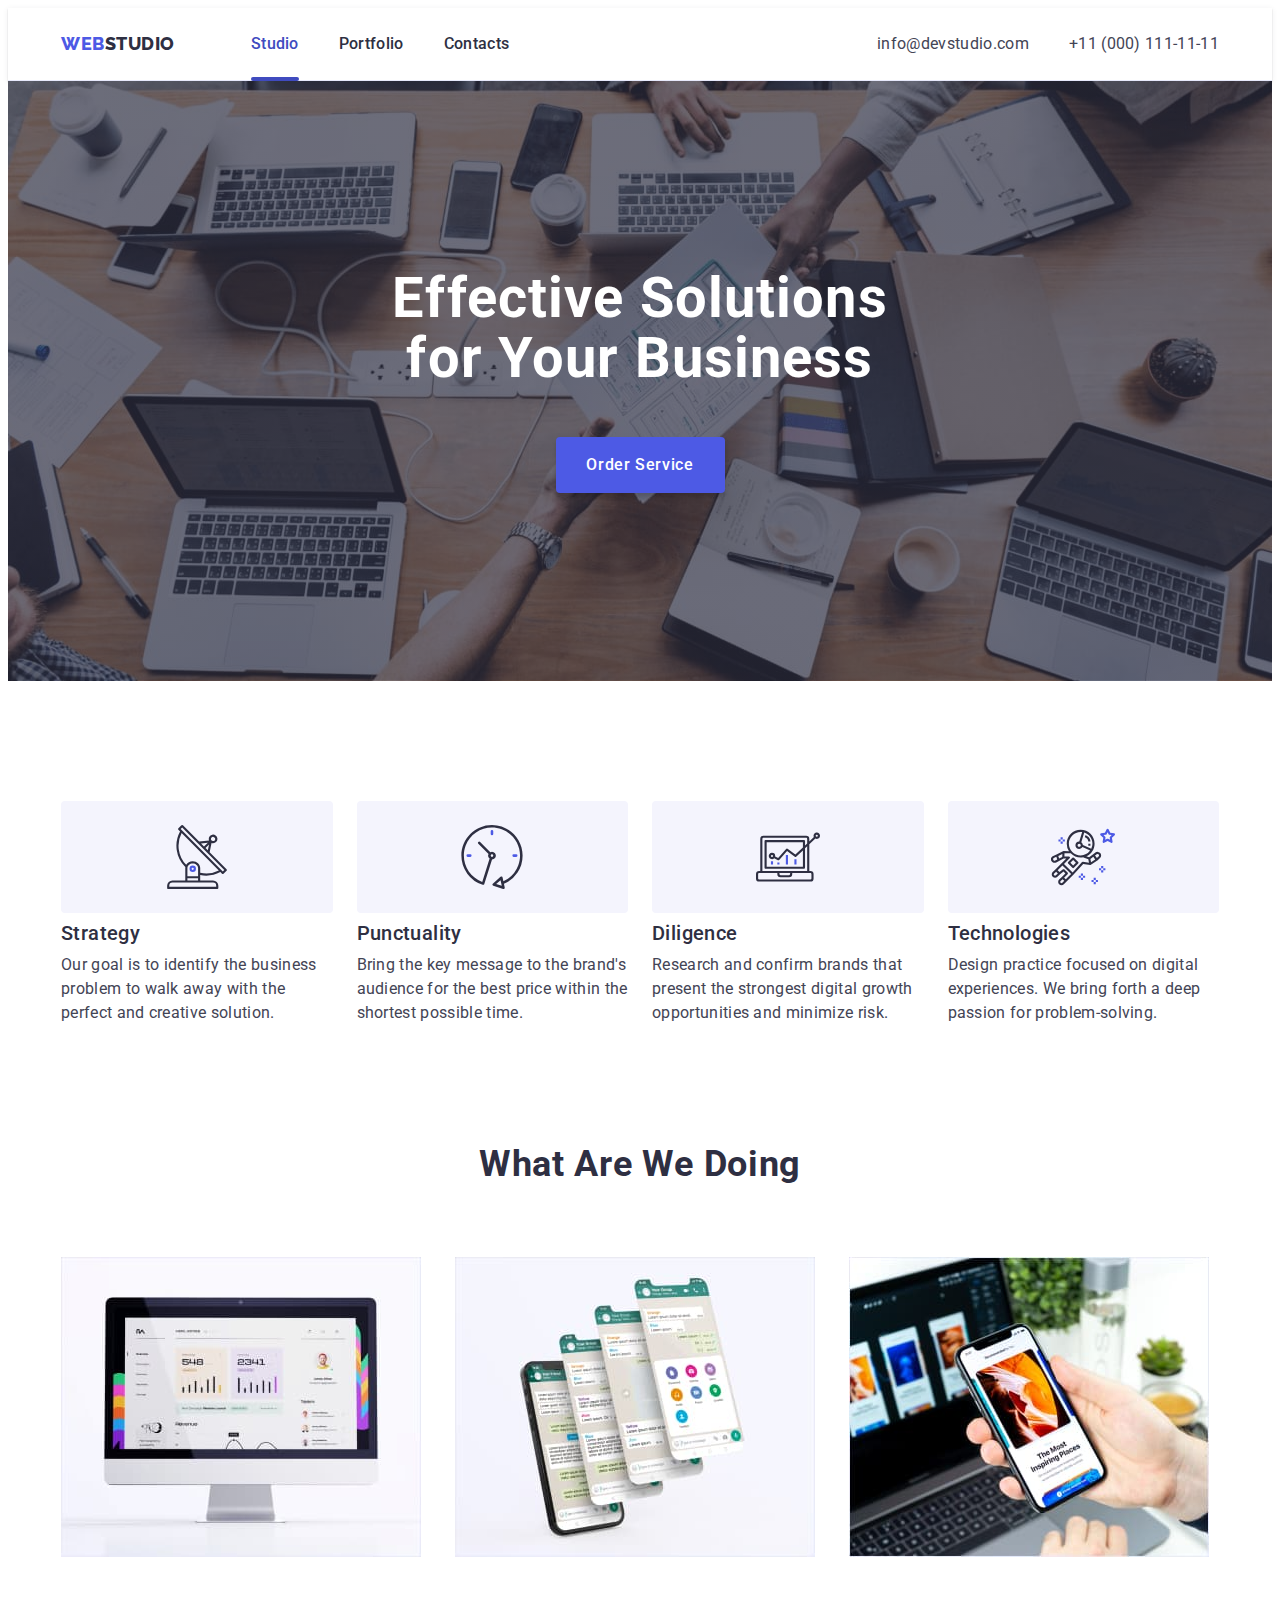
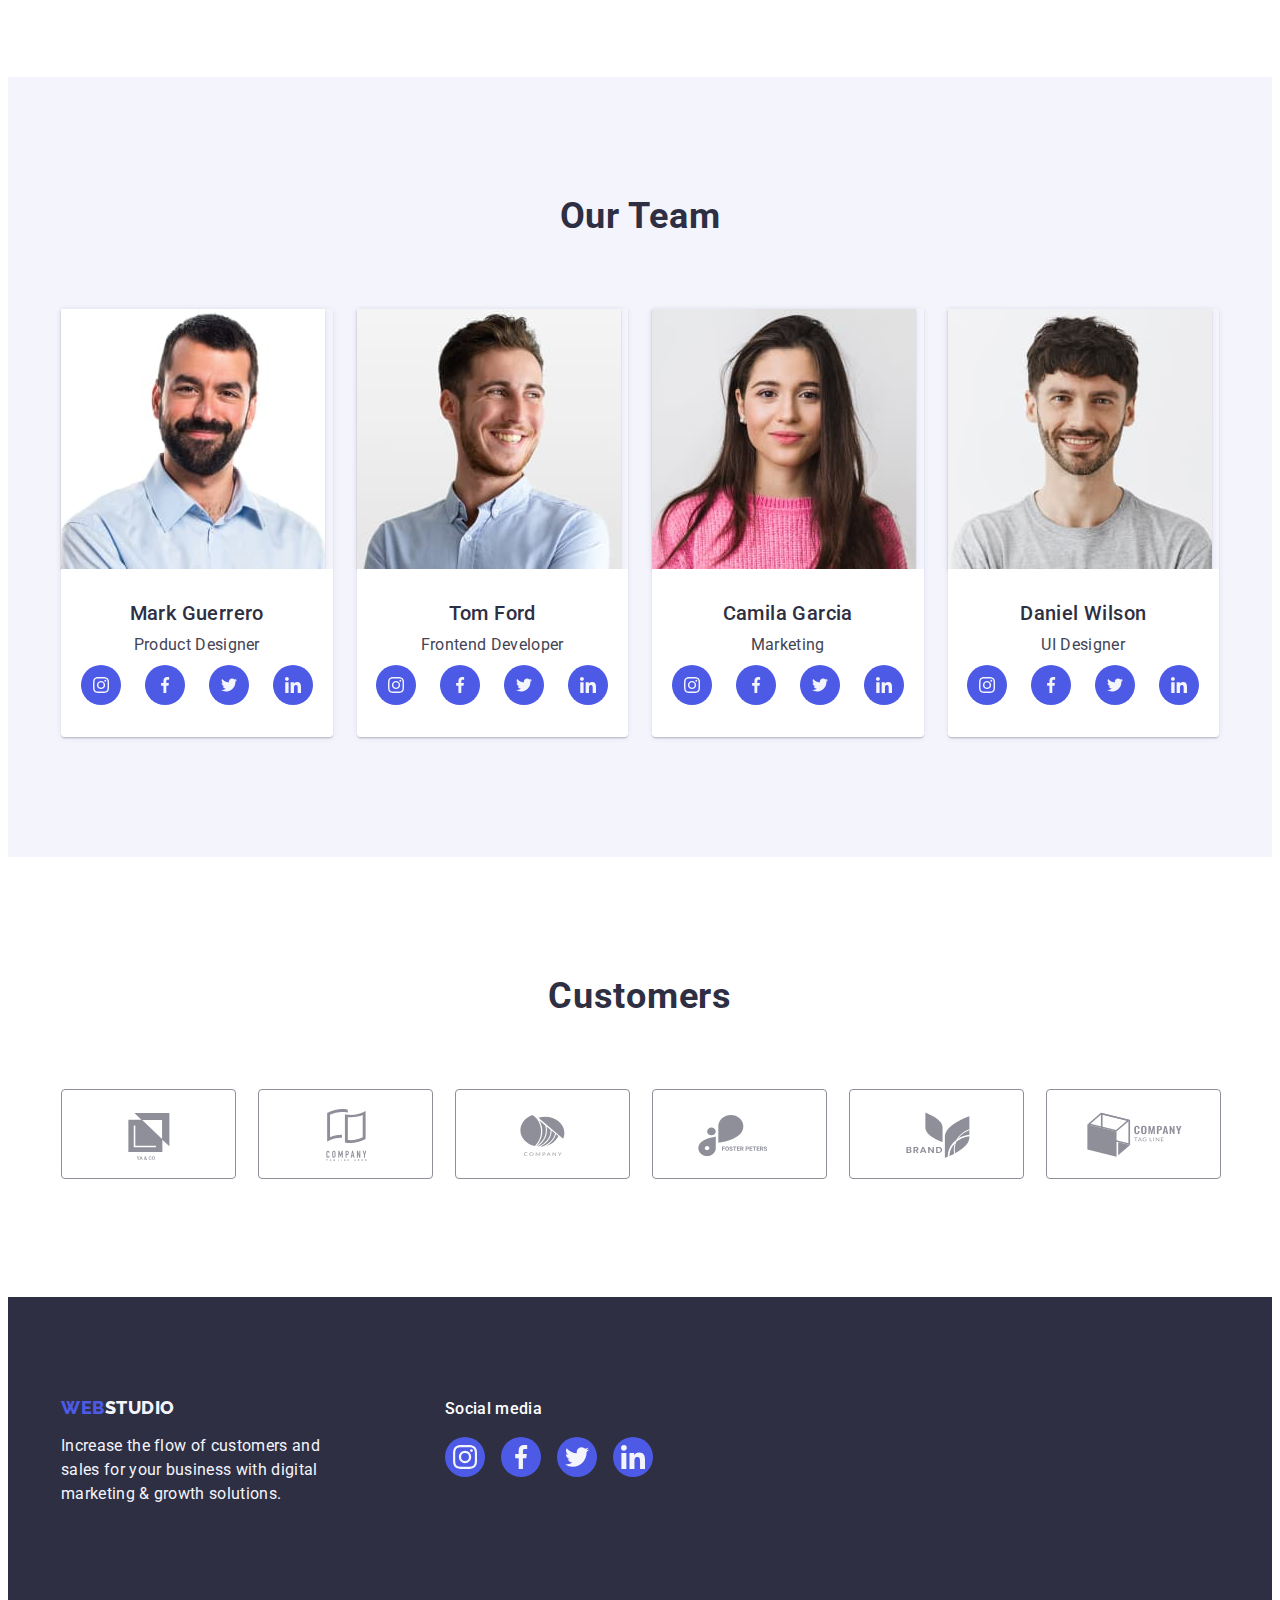
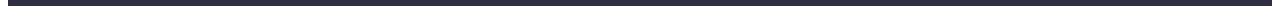
==== index.html @ be7a04f3 "hw6" ====
<!DOCTYPE html>
<html lang="en">
  <head>
    <meta charset="UTF-8" />
    <meta http-equiv="X-UA-Compatible" content="IE=edge" />
    <meta name="viewport" content="width=device-width, initial-scale=1.0" />
    <title>Домашка 2</title>
    <link rel="preconnect" href="https://fonts.googleapis.com">
    <link rel="preconnect" href="https://fonts.gstatic.com" crossorigin>
    <link href="https://fonts.googleapis.com/css2?family=Raleway:wght@800&family=Roboto:wght@400;500;700&display=swap"
      rel="stylesheet">
    <link rel="stylesheet" href="https://cdnjs.cloudflare.com/ajax/libs/modern-normalize/2.0.0/modern-normalize.min.css"
      integrity="sha512-4xo8blKMVCiXpTaLzQSLSw3KFOVPWhm/TRtuPVc4WG6kUgjH6J03IBuG7JZPkcWMxJ5huwaBpOpnwYElP/m6wg=="
      crossorigin="anonymous" referrerpolicy="no-referrer" />
    <link rel="stylesheet" href="https://cdnjs.cloudflare.com/ajax/libs/animate.css/4.1.1/animate.min.css" />
    <link href="https://unpkg.com/aos@2.3.1/dist/aos.css" rel="stylesheet">
    <link rel="stylesheet" href="./css/styles.css">
  </head>

  <body>
    <header class="header-class">
      <div class="container nav-class  ">
        <nav class="nav-class">
          <a class="main-return-index link" href="./index.html">Web<span class="logo-studio">Studio</span></a>
          <ul class="flex-container list">
            <li><a class="main-menu drawt link" href="./index.html">Studio</a></li>
            <li><a class="main-menu link" href="./portfolio.html">Portfolio</a></li>
            <li><a class="main-menu link" href="">Contacts</a></li>
          </ul>
        </nav>
      
        <address class="main-adress ">
          <ul class="adr-container list">
            <li><a class="main-email-tel link" href="mailto:info@devstudio.com">info@devstudio.com</a></li>
            <li><a class="main-email-tel link" href="tel:+110001111111">+11 (000) 111-11-11</a></li>
          </ul>
        </address>
      </div>
    </header>

    <main>
      <section class=" main-section-first">
        <div class="container container-first">
          <h1 class="main-h-first animate__animated animate__bounce">Effective Solutions for Your Business</h1>

          <button  type="button" class="main-button" data-modal-open>Order Service</button>
        </div>
      </section>

      <section class="main-section-second">
        <div class="container">
          <h2 class=" visually-hidden ">make world beautiful</h2>
          <ul class="container-second  list">
            <li class="second-li">
             <div class="section-second-icon">
                <svg class="second-perevagi-icon" width="64" height="64">
                <use href="./images/icons.svg#icon-anten"></use>
                </svg>
              </div>
                <h3 class="main-h-second">Strategy</h3>
                <p class="main-p-second">
                  Our goal is to identify the business problem to walk away with the
                  perfect and creative solution.
                </p>
              
            </li>
            
            <li class="second-li">
              <div class="section-second-icon">
                <svg class="second-perevagi-icon" width="64" height="64">
                  <use href="./images/icons.svg#icon-clock"></use>
                </svg>
              </div>
              <h3 class="main-h-second">Punctuality</h3>
              <p class="main-p-second">
                Bring the key message to the brand's audience for the best price
                within the shortest possible time.
              </p>
            </li>

            <li class="second-li">
              <div class="section-second-icon">
                <svg class="second-perevagi-icon" width="64" height="64">
                  <use href="./images/icons.svg#icon-diagr"></use>
                </svg>
              </div>
              <h3 class="main-h-second">Diligence</h3>
              <p class="main-p-second">
                Research and confirm brands that present the strongest digital
                growth opportunities and minimize risk.
              </p>
            </li>

            <li class="second-li">
              <div class="section-second-icon">
                <svg class="second-perevagi-icon" width="64" height="64">
                  <use href="./images/icons.svg#icon-astron"></use>
                </svg>
              </div>
              <h3 class="main-h-second">Technologies</h3>
              <p class="main-p-second">
                Design practice focused on digital experiences. We bring forth a
                deep passion for problem-solving.
              </p>
            </li>
          </ul>
        </div>
      </section>

      <section class="main-section-third">
        <div  class="container">
          <h2 class="main-h-third">What are we doing</h2>
         
            <ul class="container-third list">
              <li class="third-li">
                <img class="main-img" src="./images/img1c.jpg"  alt="img1" >
              </li>
              <li class="third-li">
                <img class="main-img" src="./images/img2c.jpg"  alt="img2" >
              </li>
              <li class="third-li">
                <img class="main-img" src="./images/img3c.jpg"  alt="img3" >
              </li>
            </ul>
          
        </div>
      </section>

      <section class="main-section-four">
        <div class="container">
          <h2 class="main-h-third">Our Team</h2>
          <ul class="flex-container-third list">
            <li class="class-team-img">
              <img  class="main-img-team"
                src="./images/developer1c.jpg"
                alt="developer1" >
              <div class="fio-job">
                  <h3 class="main-fio">Mark Guerrero</h3>
                  <p class="job-title">Product Designer</p>
                  <ul class="team-soc list">
                    <li class="team-soc-item link">
                      <a href="" class="team-soc-link link"
                         target="_blank"
                         rel="noopener noreferrent">
                        <svg class="team-soc-icon" width="16" height="16"> 
                          <use href="./images/icons.svg#icon-insta"></use>
                              </svg>
                      </a>
                    </li>
                    <li class="team-soc-item link">
                      <a href="" class="team-soc-link link"
                          target="_blank" rel="noopener noreferrent">
                        <svg class="team-soc-icon" width="16" height="16">
                          <use href="./images/icons.svg#icon-faceb"></use>
                        </svg>
                      </a>
                    </li>
                    <li class="team-soc-item link">
                      <a href="" class="team-soc-link link" 
                          target="_blank" rel="noopener noreferrent">
                          <svg class="team-soc-icon" width="16" height="16">
                            <use href="./images/icons.svg#icon-twit"></use>
                          </svg>
                      </a>
                    </li>
                    <li class="team-soc-item link">
                      <a href="" class="team-soc-link link" 
                        target="_blank" rel="noopener noreferrent">
                      <svg class="team-soc-icon" width="16" height="16">
                        <use href="./images/icons.svg#icon-linked"></use>
                      </svg>
                      </a>
                    </li>
                  </ul>
              </div>
              
            </li>
            <li class="class-team-img">
              <img class="main-img-team"
                src="./images/developer2c.jpg"
                alt="developer2" >
              <div class="fio-job">
                  <h3 class="main-fio">Tom Ford</h3>
                  <p class="job-title">Frontend Developer</p>
                  <ul class="team-soc list">
                    <li class="team-soc-item link">
                      <a href="" class="team-soc-link link" target="_blank" rel="noopener noreferrent">
                        <svg class="team-soc-icon" width="16" height="16">
                          <use href="./images/icons.svg#icon-insta"></use>
                        </svg>
                      </a>
                    </li>
                    <li class="team-soc-item link">
                      <a href="" class="team-soc-link link" target="_blank" rel="noopener noreferrent">
                        <svg class="team-soc-icon" width="16" height="16">
                          <use href="./images/icons.svg#icon-faceb"></use>
                        </svg>
                      </a>
                    </li>
                    <li class="team-soc-item link">
                      <a href="" class="team-soc-link link" target="_blank" rel="noopener noreferrent">
                        <svg class="team-soc-icon" width="16" height="16">
                          <use href="./images/icons.svg#icon-twit"></use>
                        </svg>
                      </a>
                    </li>
                    <li class="team-soc-item link">
                      <a href="" class="team-soc-link link" target="_blank" rel="noopener noreferrent">
                        <svg class="team-soc-icon" width="16" height="16">
                          <use href="./images/icons.svg#icon-linked"></use>
                        </svg>
                      </a>
                    </li>
                  </ul>
              </div>
            </li>
            <li class="class-team-img">
              <img class="main-img-team"
                src="./images/developer3c.jpg"
                alt="developer3" >
              <div class="fio-job">
                  <h3 class="main-fio">Camila Garcia</h3>
                  <p class="job-title">Marketing</p>
                  <ul class="team-soc list">
                    <li class="team-soc-item link">
                      <a href="" class="team-soc-link link" target="_blank" rel="noopener noreferrent">
                        <svg class="team-soc-icon" width="16" height="16">
                          <use href="./images/icons.svg#icon-insta"></use>
                        </svg>
                      </a>
                    </li>
                    <li class="team-soc-item link">
                      <a href="" class="team-soc-link link" target="_blank" rel="noopener noreferrent">
                        <svg class="team-soc-icon" width="16" height="16">
                          <use href="./images/icons.svg#icon-faceb"></use>
                        </svg>
                      </a>
                    </li>
                    <li class="team-soc-item link">
                      <a href="" class="team-soc-link link" target="_blank" rel="noopener noreferrent">
                        <svg class="team-soc-icon" width="16" height="16">
                          <use href="./images/icons.svg#icon-twit"></use>
                        </svg>
                      </a>
                    </li>
                    <li class="team-soc-item link">
                      <a href="" class="team-soc-link link" target="_blank" rel="noopener noreferrent">
                        <svg class="team-soc-icon" width="16" height="16">
                          <use href="./images/icons.svg#icon-linked"></use>
                        </svg>
                      </a>
                    </li>
                  </ul>
              </div>
            </li>
            <li class="class-team-img">
              <img class="main-img-team"
                src="./images/developer4c.jpg"
                alt="developer4" >
              <div class="fio-job">
                  <h3 class="main-fio">Daniel Wilson</h3>
                  <p class="job-title">UI Designer</p>
                  <ul class="team-soc list">
                    <li class="team-soc-item link">
                      <a href="" class="team-soc-link link" target="_blank" rel="noopener noreferrent">
                        <svg class="team-soc-icon" width="16" height="16">
                          <use href="./images/icons.svg#icon-insta"></use>
                        </svg>
                      </a>
                    </li>
                    <li class="team-soc-item link">
                      <a href="" class="team-soc-link link" target="_blank" rel="noopener noreferrent">
                        <svg class="team-soc-icon" width="16" height="16">
                          <use href="./images/icons.svg#icon-faceb"></use>
                        </svg>
                      </a>
                    </li>
                    <li class="team-soc-item link">
                      <a href="" class="team-soc-link link" target="_blank" rel="noopener noreferrent">
                        <svg class="team-soc-icon" width="16" height="16">
                          <use href="./images/icons.svg#icon-twit"></use>
                        </svg>
                      </a>
                    </li>
                    <li class="team-soc-item link">
                      <a href="" class="team-soc-link link" target="_blank" rel="noopener noreferrent">
                        <svg class="team-soc-icon" width="16" height="16">
                          <use href="./images/icons.svg#icon-linked"></use>
                        </svg>
                      </a>
                    </li>
                  </ul>
              </div>
            </li>
          </ul>
        </div>
      </section>

      <section class="main-section-five">
        <div class="container">
          <h2 class="main-h-third">Customers</h2>
          <ul class="flex-container-third list">
            <li class="customer-item link">
              <a href="" class="customer-link" target="_blank" 
                  rel="noopener noreferrent">
                <svg class="customer-icon" width="104" height="56">
                  <use href="./images/icons.svg#icon-logoone"></use>
                </svg>
              </a>
            </li>
            <li class="customer-item link">
              <a href="" class="customer-link" 
                    target="_blank" rel="noopener noreferrent">
                <svg class="customer-icon" width="104" height="56">
                  <use href="./images/icons.svg#icon-logotwo"></use>
                </svg>
              </a>
            </li>
            <li class="customer-item link">
              <a href="" class="customer-link " 
                    target="_blank" rel="noopener noreferrent">
                <svg class="customer-icon" width="104" height="56">
                  <use href="./images/icons.svg#icon-logotree"></use>
                </svg>
              </a>
            </li>
            <li class="customer-item link">
              <a href="" class="customer-link" 
                    target="_blank" rel="noopener noreferrent">
                <svg class="customer-icon" width="104" height="56">
                  <use href="./images/icons.svg#icon-logofour"></use>
                </svg>
              </a>
            </li>
            <li class="customer-item link">
              <a href="" class="customer-link" 
                    target="_blank" rel="noopener noreferrent">
                <svg class="customer-icon" width="104" height="56">
                  <use href="./images/icons.svg#icon-logofive"></use>
                </svg>
              </a>
            </li>
            <li class="customer-item link">
              <a href="" class="customer-link" 
                    target="_blank" rel="noopener noreferrent">
                <svg class="customer-icon" width="104" height="56">
                  <use href="./images/icons.svg#icon-logosix"></use>
                </svg>
              </a>
            </li>
          </ul>
        </div>
      </section>    
    </main>

    <footer class="foot-container ">
      <div class="footer-class">
        <div class="footer-first-block">         
          <a class="main-footer-index link " href="./index.html">Web<span class="main-span-footer">Studio</span></a>
          <p class="main-p-footer size-p-footer">
            Increase the flow of customers and sales for your business with digital
            marketing & growth solutions.
            </p>
        </div>

        <div class="block-social-media">
              <p class="social-media">Social media  </p>
              <ul class="footer-soc list">
                <li class="footer-soc-item link">
                  <a href="" class="footer-soc-link link" target="_blank" rel="noopener noreferrent">
                    <svg class="footer-soc-icon" width="24" height="24">
                      <use href="./images/icons.svg#icon-insta"></use>
                    </svg>
                  </a>
                </li>
              <li class="footer-soc-item link">
                  <a href="" class="footer-soc-link link" target="_blank" rel="noopener noreferrent">
                    <svg class="footer-soc-icon" width="24" height="24">
                      <use href="./images/icons.svg#icon-faceb"></use>
                    </svg>
                  </a>
                </li>
              <li class="footer-soc-item link">
                  <a href="" class="footer-soc-link link" target="_blank" rel="noopener noreferrent">
                    <svg class="footer-soc-icon" width="24" height="24">
                      <use href="./images/icons.svg#icon-twit"></use>
                    </svg>
                  </a>
                </li>
                <li class="footer-soc-item link">

                  <a href="" class="footer-soc-link link" target="_blank" rel="noopener noreferrent">
                    <svg class="footer-soc-icon" width="24" height="24">
                      <use href="./images/icons.svg#icon-linked"></use>
                    </svg>
                  </a>
                </li>
              </ul>
        </div>

      </div>
    </footer>

    <div class="backdrop is-hidden" data-modal>
      <div class="modal">
         
          <button type="button"   class="modal-close" data-modal-close> 
            <svg class="modal-close-icon" width="8" height="8">
              <use href="./images/icons.svg#icon-close-black"></use>
            </svg>

        </button>

      </div>
    </div>
    <script src="./js/modal.js"></script>
  </body>
</html>
---- css/styles.css ----
body{
    font-family: "Roboto", sans-serif;
    color: var(--color-main-p);
    background-color: var(--title-color); }
:root{
        --title-color: #ffffff;
        --background-color-body: #2e2f42;
        --portfolio-filter-color: #4D5AE5;
        --portfolio-filter-background: #F4F4FD;
        --color-main-menu: #434455;
        --color-border-portfolio: #e7e9fc;
        --color-focus-blu: #404bbf;
        --color-h-second: #2E2F42;
        --color-main-total: #F4F4FD;
        --color-main-p: #434455;
        --color-sect-third: #E5E5E5;
        --timing-function: cubic-bezier(0.4, 0, 0.2, 1);
}
.list{list-style: none;  }
.link{text-decoration: none; }
p,h1,h2,h3,h4,h5,h6 {margin: 0;}
ul,ol{margin: 0;   padding: 0  ;}
img{display: block;}

/* Main menu */
.main-menu {
    font-weight: 500;
    font-size: 16px;
    line-height: 1.5;
    letter-spacing: 0.02em;
    color: var(--background-color-body);
    /* color: var(--color-focus-blu); */
    display: block;
    gap: 40px;
    padding: 24px 0;
    position: relative;
    transition: color 250ms var(--timing-function);
               
}
/* версия со всплывающим подчерком на ховере
.main-menu::after {
    content: "";
    position: absolute;
    width: 100%;
    height: 4px;
    left: 0;
    bottom: -1px;
    display: block;
    background-color: var(--color-focus-blu);
    transform: scaleX(0);
    bottom: -1px;
    border-radius: 2px;
    transition: transform 250ms var(--timing-function);
} 
.main-menu:hover::after {
    transform: scaleX(1);
}
*/

.drawt {
    color: var(--color-focus-blu);
    transition: color 250ms var(--timing-function);            
}
.drawt::after{
    content: "";
    position: absolute;
    width: 100%;
    height: 4px;
    left: 0;
    bottom: -1px;
    display: block;
    background-color: var(--color-focus-blu);
    transform: scaleX(0);
     bottom: -1px;
    border-radius: 2px;
    transform: scaleX(1);
}
 .main-menu:hover,
 .main-menu:focus {
        color: var(--color-focus-blu);     
}
.nav-class {
    display: flex;
    align-items: center;
    justify-content: space-between;
}
.adr-container {
    display: flex;
    gap: 40px;
}
.flex-container{
    display: flex;
    align-items: center;
    gap: 40px;
}
.flex-container-first{
    box-sizing: content-box;
    display: flex;
}
.flex-container-second {
    display: flex;
    align-items: center;
    gap: 24px;
    justify-content: center;
}
.flex-container-portfolio{
    display: flex;
    flex-wrap: wrap;
    align-items: center;
    column-gap: 24px;
    row-gap: 48px;
    border-top: none;
}
.portfolio-li{
    width: calc((100% - 48px) / 3);
    /* transition: transform 250ms var(--timing-function); */
    }


.portfolio-list:hover .portfolio-cashless-text {
    transform: translateY(0%);
}

.portfolio-list:focus .portfolio-cashless-text {
    transform: translateY(0%);
}
.portfolio-list:hover .portfolio-h-two {
    transform: translateY(0%);
}
.portfolio-list:focus .portfolio-h-two {
    transform: translateY(0%);
}
.portfolio-list {
    display: block;
    transition: box-shadow 250ms var(--timing-function); 
                /* transform 250ms var(--timing-function); */
}
.portfolio-list-card {
    padding: 32px 16px;
    border: 1px solid var(--color-border-portfolio);
    border-top: none;
    transition: box-shadow 250ms var(--timing-function);
}

.portfolio-list:hover,
.portfolio-list:focus {
    box-shadow: 0px 1px 6px rgba(46, 47, 66, 0.08),
                0px 1px 1px rgba(46, 47, 66, 0.16),
                0px 2px 1px rgba(46, 47, 66, 0.08);
                
}

.flex-container-menu-portfolio{
    display: flex;
    gap: 24px;
    margin-bottom: 72px;
}   
.flex-container-third {
    display: flex;
    align-items: center;
    gap: 24px;
    }
.flex-on{
    display: flex;
    align-items: center;
    justify-items: center;
    justify-content: center;
}

.logo-studio{
    color: var(--background-color-body);
}

.main-return-index{
    color: var(--portfolio-filter-color);
    font-family: 'Raleway', sans-serif;
    font-style: normal;
    font-weight: 800;
    font-size: 18px;
    line-height: 1.17;
    letter-spacing: 0.03em;
    text-transform: uppercase;
    margin-right: 76px;
    transition: color 250ms var(--timing-function);
 }
.main-return-index:hover,
.main-return-index:focus {
    color: var(--color-focus-blu);
}
.main-footer-index {
    font-family: 'Raleway', sans-serif;
    font-style: normal;
    font-weight: 800;
    font-size: 18px;
    line-height: 1.17;
    letter-spacing: 0.03em;
    text-transform: uppercase;
    color: var(--portfolio-filter-color);
    margin-bottom: 16px;
    display: inline-block;
}
.main-span-footer {
    color: var(--portfolio-filter-background);
}

.main-p-footer {
    font-size: 16px;
    line-height: 1.5;
    letter-spacing: 0.02em;
    color: var(--portfolio-filter-background);
}
.size-p-footer {
    width: 264px;
}
.main-adress {
    font-style: normal; 
}

.main-email-tel{
    font-size: 16px;
    line-height: 1.5;
    letter-spacing: 0.02em;
    color: var(--color-main-menu);
    margin-right: auto;
    transition: color 250ms var(--timing-function);
}
.main-email-tel:hover,
.main-email-tel:focus {
    color: var(--color-focus-blu);
 
}
.main-section-first{
    max-width: 1440px;
    margin: 0 auto;
    background-position: center;
    background-size: cover;
    background-image: linear-gradient(rgba(46, 47, 66, 0.7),
                                      rgba(46, 47, 66, 0.7)),
                                       url(../images/people-office.jpg);
    background-repeat: no-repeat;
    padding: 188px 0;
    position: relative;
}
.main-h-first {
    font-weight: 700;
    font-size: 56px;
    line-height: 1.07;
    text-align: center; 
    letter-spacing: 0.02em;
    max-width: 496px;
    color: var(--title-color);
    margin: auto;
 }
.main-button {
    font-family: "Roboto", sans-serif;
    font-style: normal;
    font-weight: 500;
    font-size: 16px;
    line-height: 1.5;
    letter-spacing: 0.04em;
    color: var(--title-color);
    background-color: var(--portfolio-filter-color);
    cursor: pointer;
    display: block;
    margin: auto;;
    margin-top: 48px;
    align-items: flex-start;
    padding: 12px 24px;
    min-width: 169px;
    height: 56px;
    border: none;
    box-shadow: 0px 4px 4px rgba(0, 0, 0, 0.15);
    border-radius: 4px;
    transition: background-color 250ms var(--timing-function);  
}            
   

.main-button:hover,
.main-button:focus {
    background-color: var(--color-focus-blu);
    border: 1px solid transparent;
}
.main-section-second{
    padding-top: 120px;
    padding-bottom: 120px;
}
.h-two-hidden{
    content-visibility: hidden;
}
.main-h-second {
    font-weight: 500;
    font-size: 20px;
    line-height: 1.2;
    letter-spacing: 0.02em;
    color: var(--color-h-second);
    margin-bottom: 8px;
}
.main-p-second {
    font-size: 16px;
    line-height: 1.5;
    letter-spacing: 0.02em;
    color: var(--color-main-p);
}
.main-section-third{
    /* background-color: #E5E5E5; */
    padding-bottom: 120px;
}
.main-section-four {
    background-color: var(--portfolio-filter-background);
    padding: 120px 0;
}

.main-section-five {
    background-color: var(-color-sect-third);
    padding: 120px 0;
}
.main-h-third {
    font-weight: 700;
    font-size: 36px;
    line-height: 1.11;
    text-align: center;
    align-items: center;
    letter-spacing: 0.02em;
    text-transform: capitalize;
    color: var(--background-color-body);
    margin-bottom: 72px;
}
.main-fio {
    font-weight: 500;
    font-size: 20px;
    line-height: 1.2;
    text-align: center;
    letter-spacing: 0.02em;
    color: var(--background-color-body);
    margin-bottom: 8px;
}
.job-title {
    font-size: 16px;
    line-height: 1.5;
    text-align: center;
    letter-spacing: 0.02em;
    color: var(--color-main-menu);
    margin-bottom: 8px;
}
.fio-job {
    border-radius: 0px 0px 4px 4px;
    background-color: var(--title-color);
    padding: 32px 16px;
}
.footer-class{
    width: 1158px;
        padding: 0 15px;
        margin: 0 auto;
    display: flex;
    align-items: baseline;  
}
.foot-container {
    padding: 100px 0px;
    background-color: var(--background-color-body);
}
.footer-first-block{
    margin-right: 120px;
}
 
    
/****--------------- Portfolio */
.portfolio-filter{
    font-family: "Roboto", sans-serif;
    font-weight: 500;
    font-size: 16px;
    line-height: 1.5;
    letter-spacing: 0.04em;
    background-color: var(--portfolio-filter-background);
    color:var(--portfolio-filter-color);
    cursor: pointer;
    padding: 12px 24px;
    border: 1px solid #E7E9FC;
    border-radius: 4px;
    transition: color 250ms var(--timing-function),
                border-color 250ms var(--timing-function),
                background-color  250ms var(--timing-function),
                box-shadow 250ms var(--timing-function);
}

.portfolio-filter:hover, 
.portfolio-filter:focus {
    color: var(--title-color);
    background-color: var(--color-focus-blu);
    border: 1px solid transparent;
    box-shadow: 0px 3px 1px rgba(0, 0, 0, 0.1), 
                0px 2px 1px rgba(0, 0, 0, 0.08),    
                0px 2px 2px rgba(0, 0, 0, 0.12);
    }


.portfolio-h-two{
    font-weight: 500;
    font-size: 20px;
    line-height: 1.2;
    letter-spacing: 0.02em;
    color: var(--background-color-body);
    margin-bottom: 8px;
}
.portfolio-p{
    font-size: 16px;
    line-height: 1.5;
    letter-spacing: 0.02em;
    color: var(--color-main-menu);
    transition: transform 250ms linear;
} 
.main-img{
    /* display: block;  */
    max-width: 100%;
     height: auto;
     flex-basis: calc((100% - 48px) / 3);
}
.main-img-team {
     flex-basis: calc((100% - 3 * 24px) / 4);
    box-shadow: 0px 1px 6px rgba(46, 47, 66, 0.08),
        0px 1px 1px rgba(46, 47, 66, 0.16),
        0px 2px 1px rgba(46, 47, 66, 0.08);
}
.header-class{
    border-bottom: 1px solid #e7e9fc;
    box-shadow: 0px 2px 1px rgba(46, 47, 66, 0.08),
                0px 1px 1px rgba(46, 47, 66, 0.16), 
                0px 1px 6px rgba(46, 47, 66, 0.08);
    
}
.container {
    width: 1158px;
    padding: 0 15px;
    margin: 0 auto;
}
.container-first {
    width: 1158px;
        /* position: relative; */
 }
.container-second {
    /* width: 1158px; */
    display: flex;
    gap: 24px;
    /* align-items: center;
    justify-content: center;
    background-color:var(--portfolio-filter-background);
    border-radius: 4px; */
}
.second-li{
    flex-basis: calc((100% - 72px) / 4);
}
.third-li{
    flex-basis: calc((100% - 48px) / 3);
}
.container-third{
    display: flex;
    flex-direction: row;
    align-items: center;
    margin: 0 auto;
    gap: 24px;
    justify-content: center;
}
.visually-hidden {
    position: absolute;
    width: 1px;
    height: 1px;
    margin: -1px;
    border: 0;
    padding: 0;
    white-space: nowrap;
    clip-path: inset(100%);
    clip: rect(0 0 0 0);
    overflow: hidden;
}
.second-item{
    flex-basis: calc((100% - 72px) / 4);
}
.flex-container-menu-portfolio{
    display: flex;
    align-items: center;
    gap: 24px;
    justify-content: center;
    margin-bottom: 72px;
}
.section-portfolio{
    /* width: 1158px; */
    padding-top: 96px;
    padding-bottom: 120px;  
}
.class-team-img{
    flex-basis: calc((100% - 72px) / 4);
    border-radius: 0px 0px 4px 4px;
    box-shadow: 0px 1px 6px rgba(46, 47, 66, 0.08),
        0px 1px 1px rgba(46, 47, 66, 0.16),
        0px 2px 1px rgba(46, 47, 66, 0.08);
}
.team-soc{
    display: flex;
    justify-content: center;
    gap: 24px;
}
.team-soc-item{
    height: 40px;
    width: 40px;
 }
.team-soc-link{
    width: 100%;
    height: 100%;
    background-color: var(--portfolio-filter-color);
    border-radius: 50%;
    /* display: block; */
    display: flex;
    align-items: center;
    justify-content: center;
    transition: background-color 250ms var(--timing-function);
           
}
.team-soc-link:hover,
.team-soc-link:focus {
    background-color: #404bbf;
    border: 1px solid transparent;
}
.team-soc-icon{
    fill: var(--color-main-total);    
}
.footer-soc {
    display: flex;
    justify-content: center;
    gap: 16px;
}
.footer-soc-item {
    height: 40px;
    width: 40px;
}
.footer-soc-link {
    width: 100%;
    height: 100%;
    background-color: var(--portfolio-filter-color);
    border-radius: 50%;
    /* display: block; */
    display: flex;
    align-items: center;
    justify-content: center;
    transition: background-color 250ms var(--timing-function);
         
}

.footer-soc-link:hover,
.footer-soc-link:focus {
    background-color: #31d0aa;
    border: 1px solid transparent;
}

.footer-soc-icon {
    fill: var(--color-main-total);
    color: black;
}
.customer-item {
    /* background:var(--color-main-total); */
    width: calc((100% - 120px) / 6);
    height: 88px;
    /* height:min-content 88px; */
}
.customer-link{
    width: 100%;
    height: 100%;
    border: 1px solid #8e8f99;
    border-radius: 4px;
    display: flex;
    align-items: center;
    justify-content: center;
    color:  #8e8f99;
    transition: color 250ms var(--timing-function),
                border-color 250ms var(--timing-function);
}
.customer-link:hover,
.customer-link:focus {
    border-color: #404bbf;
    color: #404bbf;
    
}

.customer-icon {
    fill: currentColor;
}
.social-media{
    font-family: 'Roboto';
    font-style: normal;
    font-weight: 500;
    font-size: 16px;
    line-height: 1.5;
    letter-spacing: 0.02em;
    margin-bottom: 16px;
    color: var(--title-color);
}
.block-social-media{}

.section-second-icon{
    display: flex;
    align-items: center;
    justify-content: center;
    height: 112px;
    background-color:var(--portfolio-filter-background);
    border-radius: 4px;
    margin-bottom: 8px;
}
 .second-perevagi-icon {
    fill: var(--portfolio-filter-background);
}

.portfolio-cashless-text{
        font-size: 16px;
        line-height: 1.5;
        letter-spacing: 0.02em;
    position: absolute;
    top: 0;
    height: 100%;
    color: var(--color-main-total);
    background-color: var(--portfolio-filter-color);
    padding: 40px 32px;
    transform: translateY(100%);
    transition: transform 250ms var(--timing-function);

}
.portfolio-card{
    position: relative;
    overflow: hidden;
}
.backdrop{
    position: fixed;
    left: 0;
    top: 0;
    width: 100%;
    height: 100%;
    background-color: rgba(46, 47, 66, 0.4);
    transition: opacity 250ms var(--timing-function), 
                visibility 250ms var(--timing-function);
}
.modal{
    position: absolute;
    top: 50%;
    left: 50%;
    width: 408px;
    min-height: 584px;
    /* padding: 20px; */
    background-color:rgba(252, 252, 252, 1);
    border-radius: 4px;
    transition: transform 250ms var(--timing-function);
    transform: translate(-50%, -50%) scale(1);
    box-shadow: 0px 1px 1px rgba(0, 0, 0, 0.14), 
                0px 1px 3px rgba(0, 0, 0, 0.12), 
                0px 2px 1px rgba(0, 0, 0, 0.2);

}
.modal-close{
    position: absolute;
    top: 24px;
    right: 24px;
    width: 24px;
    height: 24px;
    border-radius: 50%;
    display: flex;
    align-items: center;
    justify-content: center;
    background-color: #e7e9fc;
    border: 1px solid rgba(0, 0, 0, 0.1);
    padding: 0;
    cursor: pointer;
    transition: background-color 250ms var(--timing-function),
                border 250ms var(--timing-function);

            /* color 250ms var(--timing-function), */
    margin-left: auto;
    
}
.modal-close:hover,
.modal-close:focus {
    border: none;
    background-color: var(--color-focus-blu);
    fill: #ffffff;
}
.modal-close-icon {
   color: #2E2F42;
    /* color: black; */
    transition: fill 250ms var(--timing-function);
                /* background-color 250ms var(--timing-function); */
}

.modal-close-icon:hover,
.modal-close-icon:focus {
    fill: #ffffff;
    /* background-color: var(--color-focus-blu); */
}

.backdrop.is-hidden{
    opacity: 0;
    pointer-events: none;
    visibility: hidden;
}
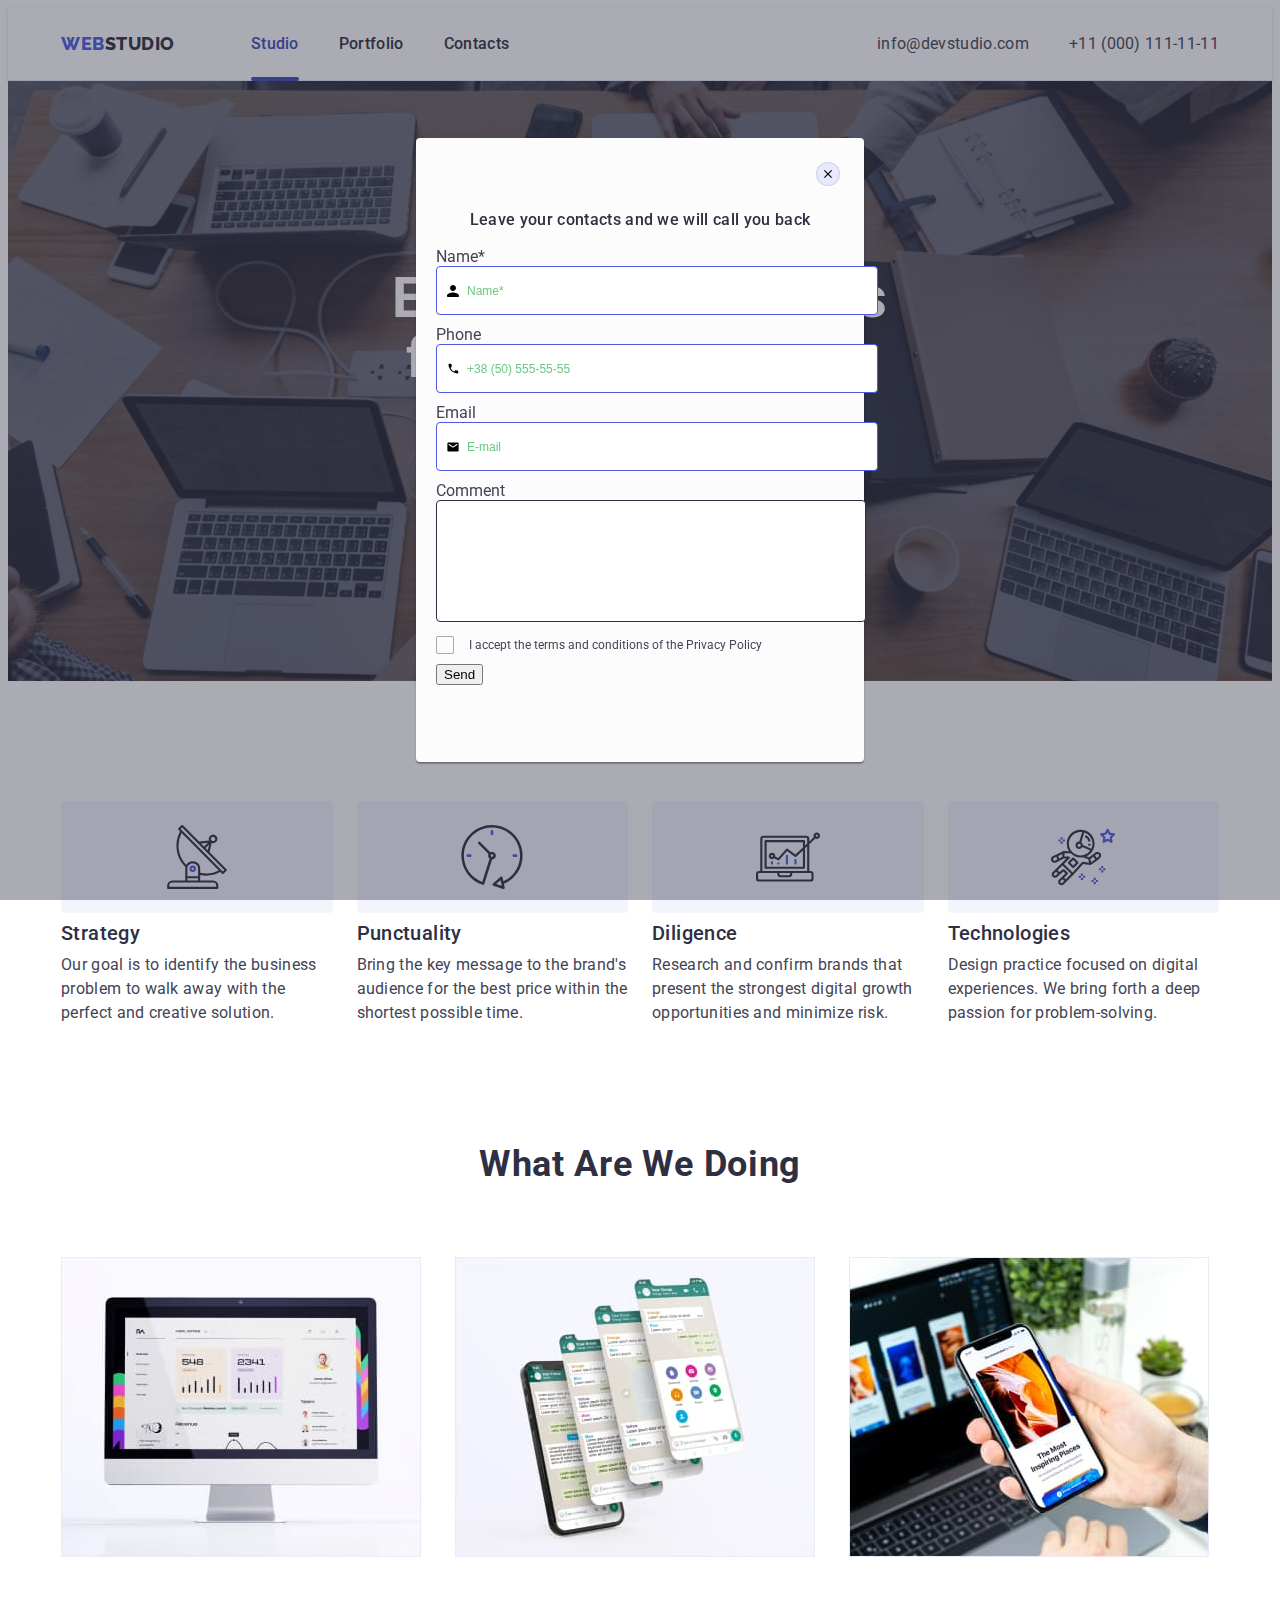
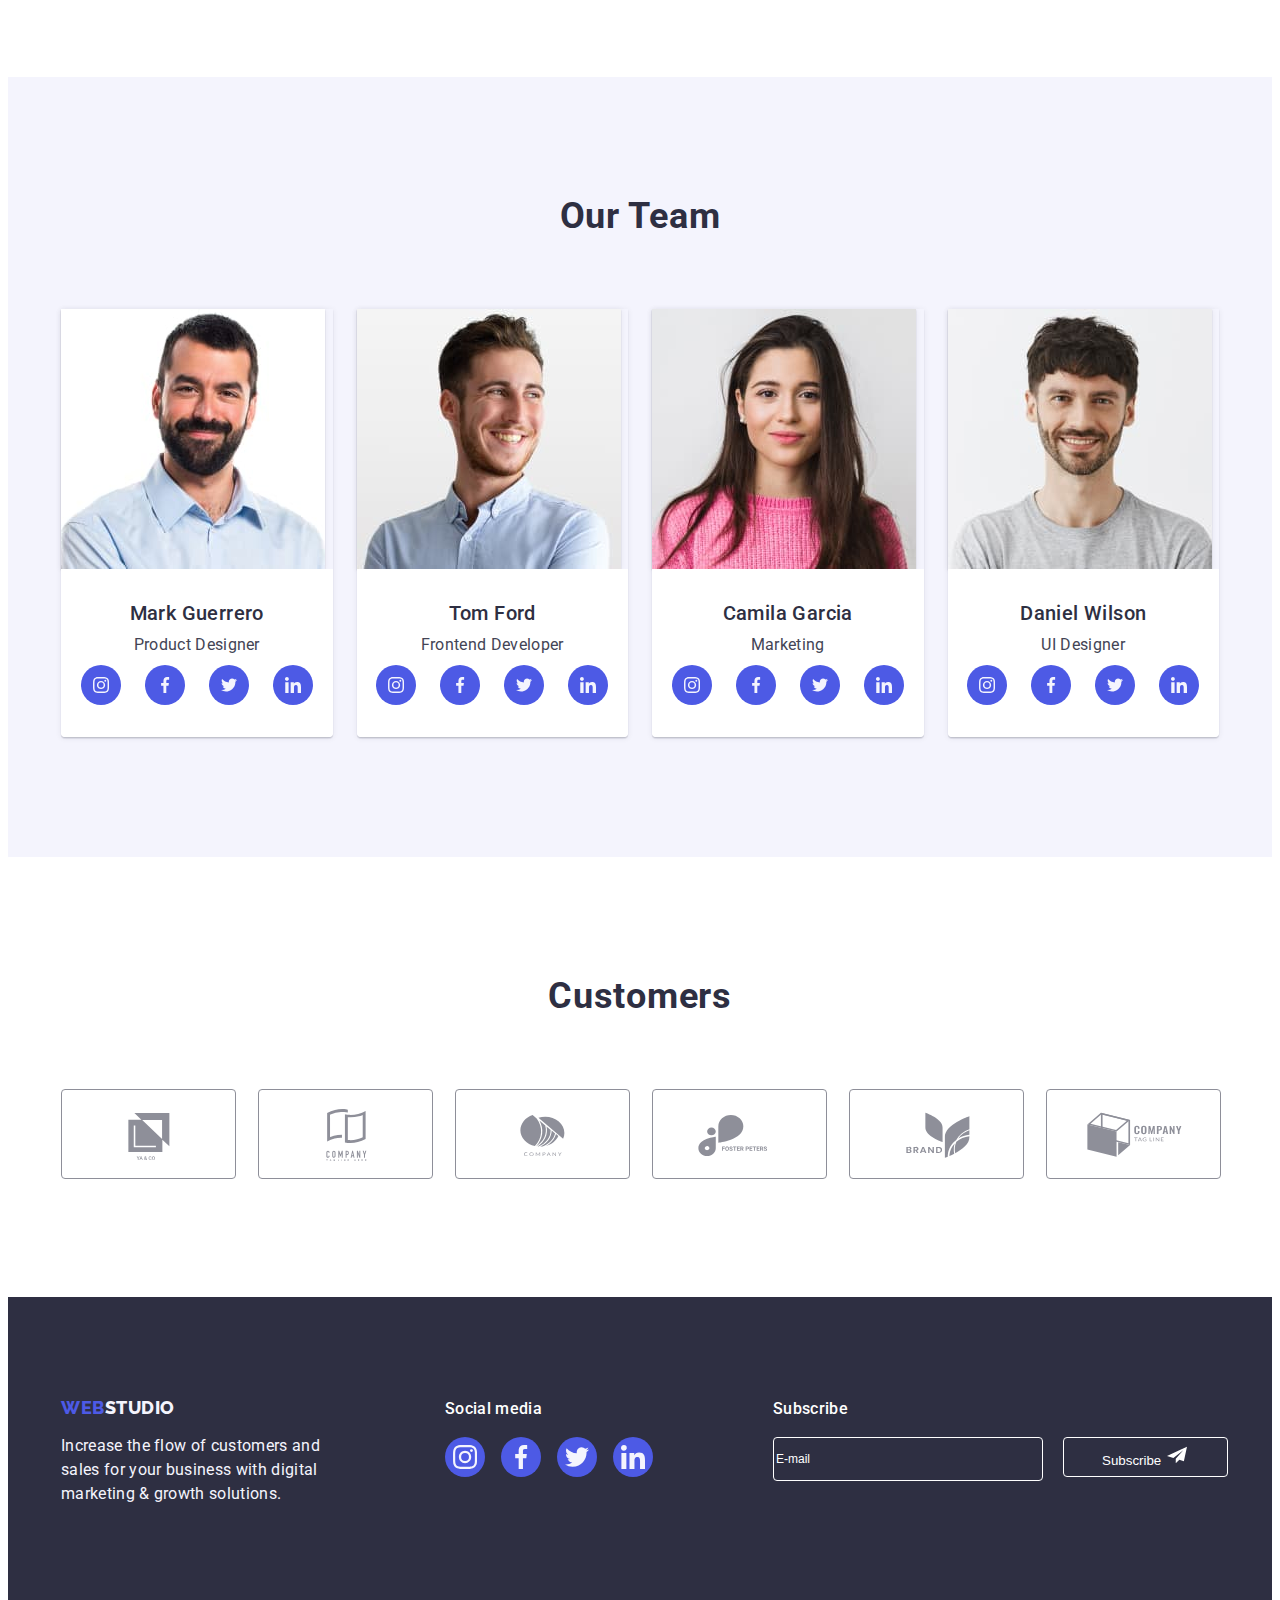
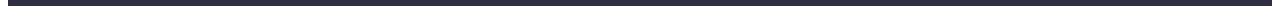
==== commit 721052dd: "hw6" ====
--- a/index.html
+++ b/index.html
@@ -363,7 +363,7 @@
             </p>
         </div>
 
-        <div class="block-social-media">
+        <div class="block-social-media footer-first-block">
               <p class="social-media">Social media  </p>
               <ul class="footer-soc list">
                 <li class="footer-soc-item link">
@@ -397,19 +397,113 @@
                 </li>
               </ul>
         </div>
-
+        <div class="block-social-media">
+          <p class="social-media">Subscribe </p>
+          <div class="all-div-subscribe-class">
+
+            <input type="email" 
+                name="user-email-footer"  
+                class="footer-input" 
+                placeholder="E-mail" />
+                              
+            <button type="submit" class="subscribe-class">Subscribe
+                    <span>
+                      <svg class="subscribe-fill" width="24" height="20">
+                        <use href="./images/icons.svg#icon-Frame-3"></use>
+                      </svg>  
+                    </span>
+            </button>
+         </div>
+        </div>
       </div>
-    </footer>
-
-    <div class="backdrop is-hidden" data-modal>
+      </footer>
+
+        <!-- <div class="backdrop is-hidden" data-modal></div> -->
+    <div class="backdrop" data-modal>
       <div class="modal">
-         
-          <button type="button"   class="modal-close" data-modal-close> 
+          <button type="button"   
+             class="modal-close" 
+             data-modal-close> 
             <svg class="modal-close-icon" width="8" height="8">
               <use href="./images/icons.svg#icon-close-black"></use>
             </svg>
-
-        </button>
+          </button>
+        <p class="modal-title">Leave your contacts and we will call you back</p>
+        <form class="modal-form">
+          <div class="modal-field">
+            <label for="user-name" class="input-label">Name*</label>
+            <div class="input-wrap">
+              <input 
+                type="text" 
+                name="user-name"  
+                class="modal-input" 
+                placeholder="Name*"
+                required />
+                <svg class="modal-icon" width="18" height="18">
+                  <use href="./images/icons.svg#icon-person-black-18"></use>
+                </svg>
+
+            </div>
+          </div>  
+          
+          <div class="modal-field">
+            <label for="user-tel" class="input-label">Phone</label>
+            <div class="input-wrap">
+              <input 
+                type="tel" 
+                name="user-tel" 
+                class="modal-input" 
+                placeholder="+38 (50) 555-55-55"
+                pattern="[\+]\d{3}\s[\(]\d{2}[\)]\s\d{3}[\-]\d{2}[\-]\d{2}"
+                title="+38 (50) 555-55-55"
+                required
+                />
+              <svg class="modal-icon" width="18" height="18">
+                  <use href="./images/icons.svg#icon-phone-black-18"></use>
+              </svg>
+
+            </div>
+          </div>
+
+          <div class="modal-field">
+            <label for="user-email" class="input-label">Email</label>
+            <div class="input-wrap">
+              <input 
+                type="email" 
+                name="user-email" 
+                class="modal-input" 
+                placeholder="E-mail" />
+              <svg class="modal-icon" width="18" height="18">
+                <use href="./images/icons.svg#icon-email-black-18"></use>
+              </svg>  
+            </div>
+          </div>
+
+          <div class="modal-field">
+            <label for="user-text" class="input-label">Comment</label>
+            <textarea name="user-text"
+                     id="user-text" 
+                     class="modal-comment"
+                     placeholder="Комментар">
+            </textarea>
+          </div>
+
+          <div class="modal-field">
+            <input type="checkbox" 
+              id="zgoda"
+              name="zgoda"
+              class="input-zgoda visually-hidden"
+              value="on" />
+            <label for="zgoda" class="label-zgoda">
+              <span>
+                <svg class="check-icon" width="10" height="8">
+                  <use href="./images/icons.svg#icon-check"></use>
+                </svg>
+              </span>
+              I accept the terms and conditions of the Privacy Policy</label>
+          </div>
+          <button type="submit">Send</button>
+        </form>
 
       </div>
     </div>
--- a/css/styles.css
+++ b/css/styles.css
@@ -262,7 +262,7 @@
     background-color: var(--portfolio-filter-color);
     cursor: pointer;
     display: block;
-    margin: auto;;
+    margin: auto;
     margin-top: 48px;
     align-items: flex-start;
     padding: 12px 24px;
@@ -641,7 +641,7 @@
     left: 50%;
     width: 408px;
     min-height: 584px;
-    /* padding: 20px; */
+    padding: 20px;
     background-color:rgba(252, 252, 252, 1);
     border-radius: 4px;
     transition: transform 250ms var(--timing-function);
@@ -663,14 +663,14 @@
     justify-content: center;
     background-color: #e7e9fc;
     border: 1px solid rgba(0, 0, 0, 0.1);
-    padding: 0;
+    padding: 10;
     cursor: pointer;
     transition: background-color 250ms var(--timing-function),
                 border 250ms var(--timing-function);
 
             /* color 250ms var(--timing-function), */
     margin-left: auto;
-    
+    margin-bottom: 10px;
 }
 .modal-close:hover,
 .modal-close:focus {
@@ -696,3 +696,164 @@
     pointer-events: none;
     visibility: hidden;
 }
+.modal-title{
+    font-weight: 500;
+    font-size: 16px;
+    line-height: 1.5;
+    letter-spacing: 0.02em;
+    /* justify-content: center; */
+    text-align: center;
+    margin-bottom: 15px;
+    margin-top: 50px;
+    color: var(--background-color-body);
+
+}
+.modal-input{
+    width: 100%;
+    height: 45px;
+    border: 1px solid #4D5AE5;
+    border-radius: 4px;
+    /* margin-bottom: 10px; */
+    padding-left: 30px;
+    font-size: 12px;
+    outline: transparent;
+    color: #9c0d49;
+
+}
+.modal-input::placeholder{
+    color: rgb(107, 199, 130);
+}
+.modal-input:focus {
+    border-color: #1c6128;
+
+    /* color: red; */
+} 
+
+.modal-input:focus + .modal-icon {
+    /* border-color: #329242; */
+
+    fill: #c4341a;
+}
+.modal-comment{
+    width:100%;
+    height: 100px;
+    padding: 10px;
+    border: 1px solid #2E2F42 ;
+    border-radius: 4px;
+    resize: none;
+}
+.input-label{
+
+}
+.modal-icon{
+    position: absolute;
+    left: 8px;
+    top: 50%;
+    transform: translateY(-50%);
+}
+.input-wrap{
+    position: relative;
+}
+.input-wrap:focus-within + svg {
+    /* border-color: #329242; */
+
+    fill: #1a1dc4;
+}
+
+.modal-field{
+    margin-bottom: 10px;
+}
+.label-zgoda{
+    display: flex;
+    align-items: center;
+    font-size: 12px;
+    line-height: 1.17;
+    
+}
+.label-zgoda span{
+    /* display: block; */
+    width: 16px;
+    height: 16px;
+    /* border: 1px solid #2E2F4266 */
+    border: 1px solid rgba(46, 47, 66, 0.4);
+    border-radius: 2px;
+    margin-right: 15px;
+    display: flex;
+    align-items: center;
+    justify-content: center;
+    fill: transparent;
+}
+.input-zgoda{
+    border: 1px solid #2E2F42;
+    border-radius: 2px;
+    width: 16px;
+    height: 16px;
+}
+.input-zgoda:checked + .label-zgoda span {
+    background-color: #9747FF;
+    border: none;
+    fill: #ffffff;
+}
+.footer-input{
+    width: 264px;
+    height: 40px;
+    border: 1px solid #FFFFFF;
+    border-radius: 4px;
+    background-color: var(--background-color-body);
+    /* margin-bottom: 10px; */
+    /* padding-left: 30px; */
+    font-size: 12px;
+    margin-right: 20px;
+    /* outline: transparent; */
+    color: #FFFFFF;
+}
+.footer-input::placeholder {
+    color: #FFFFFF;
+}
+
+.footer-input:focus {
+    border-color: #1c6128;
+
+    /* color: red; */
+}
+.subscribe-class{
+    /* display: block; */
+    width: 165px;
+    height: 40px;
+    border: 1px solid #FFFFFF;
+    border-radius: 4px;
+    color: #FFFFFF;
+    background-color: var(--background-color-body);
+    align-items: center;
+    justify-content: center;
+}
+
+.subscribe-fill{
+    color: var(--title-color);
+    /* background-color: var(--portfolio-filter-color); */
+    fill: #ffffff;
+    transition: background-color 250ms var(--timing-function);
+    /* border: none; */
+    /* box-shadow: 0px 4px 4px rgba(0, 0, 0, 0.15); */
+    border-radius: 4px;
+    /* padding: 12px 24px; */
+    width: 24px;
+    height: 20px;
+    
+
+}
+
+.subscribe-fill:hover,
+.subscribe-fill:focus {
+    background-color: var(--color-focus-blu);
+    border: 1px solid transparent;
+}
+.all-div-subscribe-class{
+    display: flex;
+    /* justify-items: end; */
+    /* align-items:flex-end ; */
+
+}
+.div-button-subscribe{
+    display: block;
+}